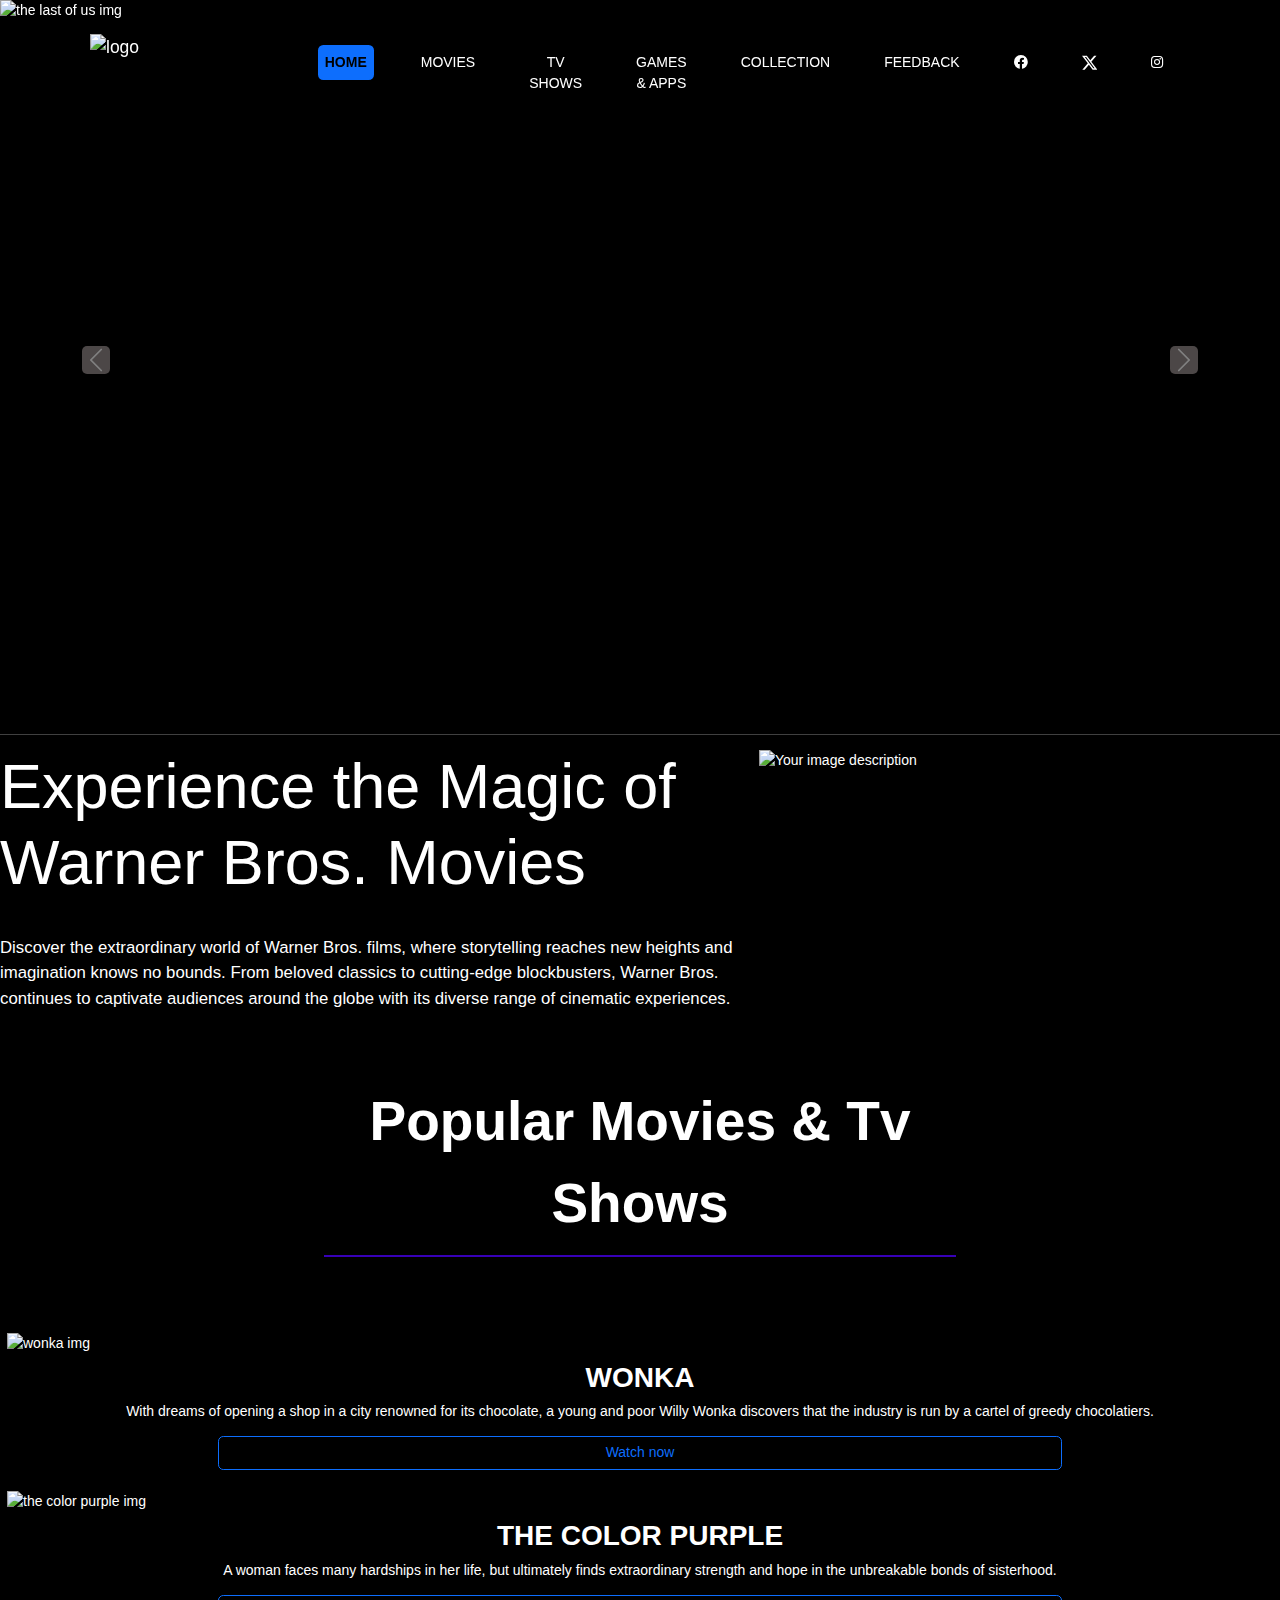
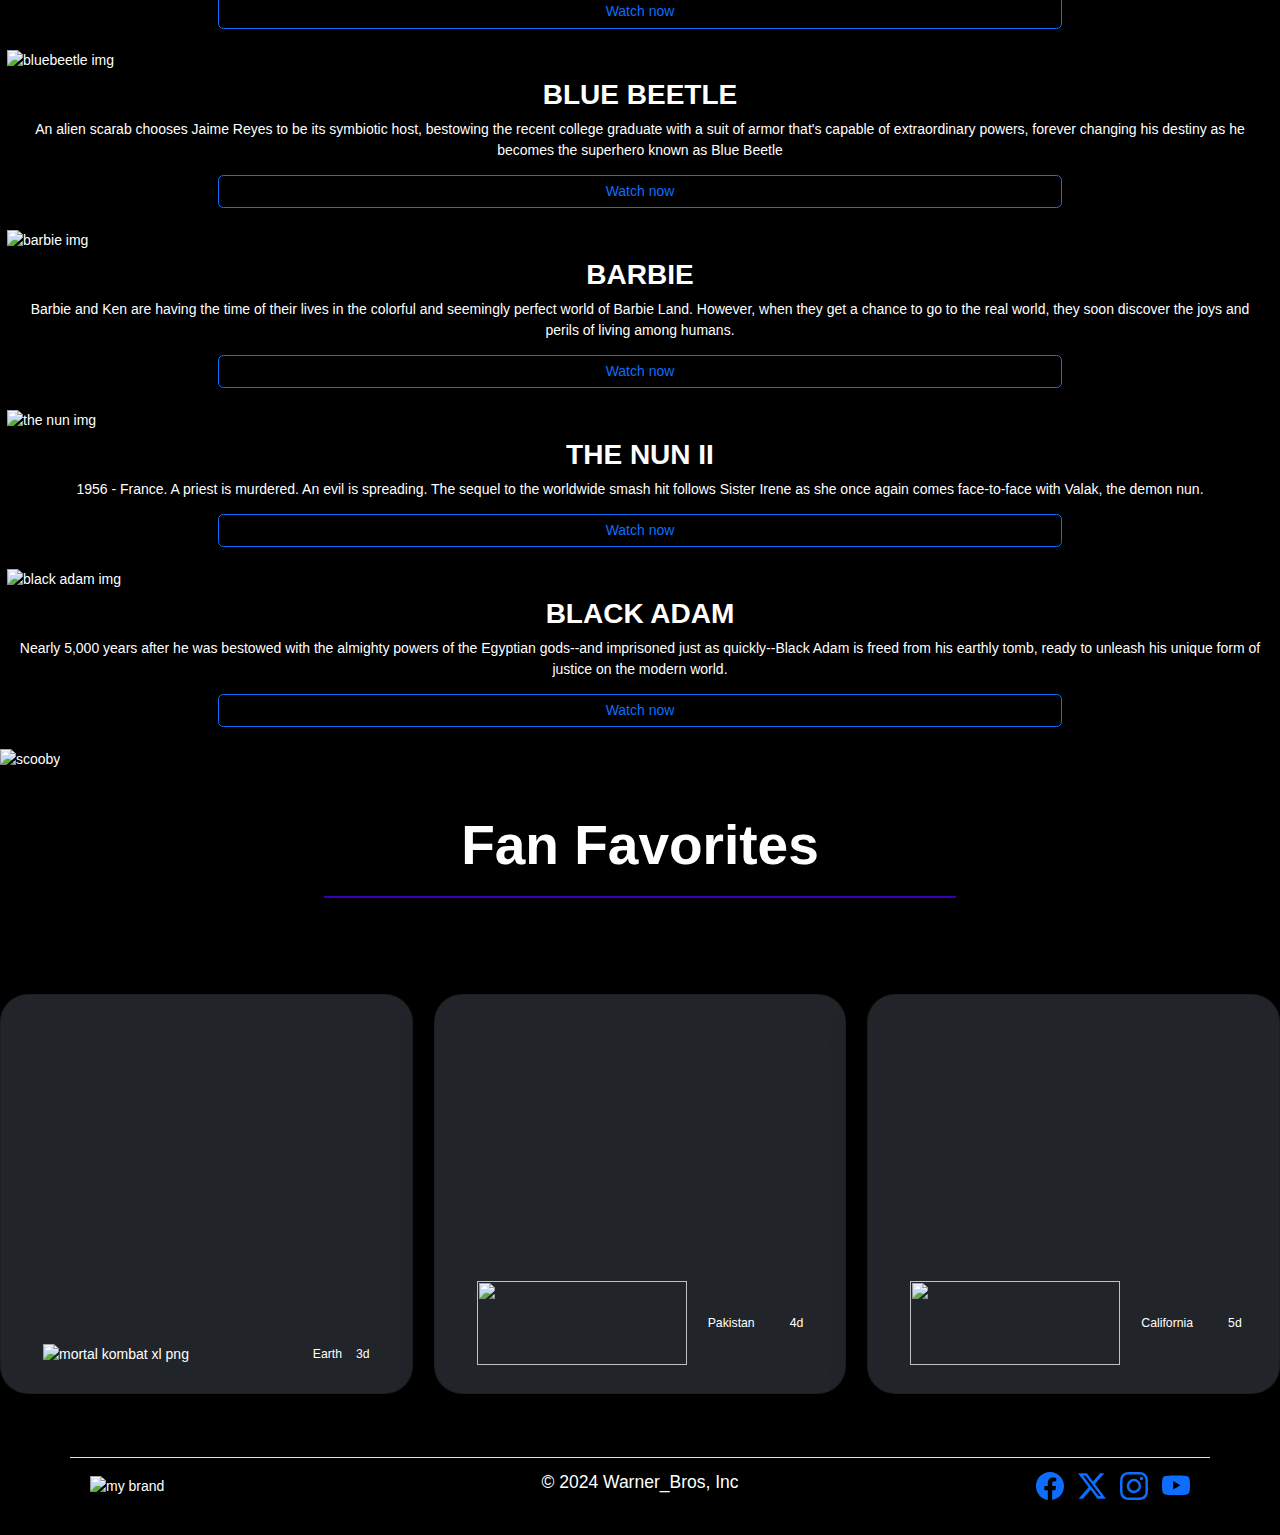
==== index.html @ a3bfcc82 "Add files via upload" ====
<!doctype html>
<html lang="en">
  <head>
    <meta charset="utf-8">
    <meta name="viewport" content="width=device-width, initial-scale=1.0">
    <title>Warner_Bros | Home</title>
    <link rel="website icon" type="png"
    href="Images/pngwing2.com.png">
    <link href="https://cdnjs.cloudflare.com/ajax/libs/twitter-bootstrap/5.3.0/css/bootstrap.min.css" rel="stylesheet">
    <link rel="stylesheet" href="https://cdn.jsdelivr.net/npm/bootstrap@5.2.0-beta1/dist/css/bootstrap.min.css">
    <link rel="stylesheet" href="https://cdnjs.cloudflare.com/ajax/libs/font-awesome/5.15.4/css/all.min.css">
    <link rel="stylesheet" href="https://cdn.jsdelivr.net/jquery.slick/1.6.0/slick.css">
    <link href="https://cdn.jsdelivr.net/npm/bootstrap@5.2.3/dist/css/bootstrap.min.css" rel="stylesheet" integrity="sha384-rbsA2VBKQhggwzxH7pPCaAqO46MgnOM80zW1RWuH61DGLwZJEdK2Kadq2F9CUG65" crossorigin="anonymous">
    <link rel="stylesheet" href="styles.css">
    <style>
      .carousel-caption {
            font-family: Arial, Helvetica, sans-serif;
            font-size: calc(1.525rem + 3.3vw);
            text-align: left;
            position: absolute;
            bottom: 9rem;
            color: #ffffff;
            left: 1rem;
            right: 0;
            }
        .carousel-inner{
            height: 720px;
            }
      .navbar {
    background-color: transparent !important;
  }
      .solid-nav {
        background-color: #000 !important;
        transition: background-color 0.3s ease-in-out;
      }
      h1{
        text-align: left;
        margin-bottom: 0;
        margin-left: 0;
      }
      /* Media query for small resolutions */
      @media (max-width: 768px) {
            .carousel-inner{
                height: min-content;
            }
        .carousel-caption {
            position: relative; 
            margin-top: 10px; /* Adjust margin as needed */
            text-align: left; /* Align caption text to center */
            align-items: center;
            left: 0;
            font-size: 2rem;
            width: 100%;
            bottom: 0;
           }
        .carousel-control {
        top: calc(50% - 20px); /* Adjust top position for smaller screens */
           }
        }

li.me-auto img {
  height: 6rem; 
  width: 15rem; 
  object-fit: fill;
}
.card {
  width: 100%;
  height: 400px;
}
    </style>
  </head>
  <body>
  
  <nav class="navbar nav nav-pills nav-fill navbar-expand-lg navbar-dark bg-dark fixed-top">
    <div class="container">
      <a class="navbar-brand" href="index.html">
        <img src="Images/Warner_Bros._logo_2023.svg.png" alt="logo" width="80" height="80" class="d-inline-block align-text-top">
      </a>
      <button class="navbar-toggler" type="button" data-bs-toggle="collapse" data-bs-target="#navbarNav"
        aria-controls="navbarNav" aria-expanded="false" aria-label="Toggle navigation">
        <span class="navbar-toggler-icon"></span>
      </button>
      <div class="collapse navbar-collapse" id="navbarNav">
        <ul class="navbar-nav ms-auto">
          <li class="nav-item">
            <strong><a class="nav-link active" aria-current="page" href="index.html" style="color: #000;">Home</a></strong>
          </li>
          <li class="nav-item">
            <a class="nav-link" href="movies.html">Movies</a>
          </li>
          <li class="nav-item">
            <a class="nav-link" href="tvshows.html">Tv Shows</a>
          </li>
          <li class="nav-item">
            <a class="nav-link" href="games&apps.html">Games & Apps</a>
          </li>
          <li class="nav-item">
            <a class="nav-link" href="collection.html">Collection</a>
          </li>
          <li class="nav-item">
            <a class="nav-link" href="feedback.html">Feedback</a>
          </li>
          <li class="nav-item">
            <a class="nav-link" href="https://www.facebook.com/warnerbrosent/"><i class="fab fa-facebook"></i></a>
          </li>
          <li class="nav-item">
            <a class="nav-link" href="https://twitter.com/Warnerbros/"><svg xmlns="http://www.w3.org/2000/svg" width="1.1em" height="1.1em" fill="currentColor" class="bi bi-twitter-x" viewBox="0 0 16 16" lc-helper="svg-icon" class=""><path d="M12.6.75h2.454l-5.36 6.142L16 15.25h-4.937l-3.867-5.07-4.425 5.07H.316l5.733-6.57L0 .75h5.063l3.495 4.633L12.601.75Zm-.86 13.028h1.36L4.323 2.145H2.865z"/></svg></a>
          </li>
          <li class="nav-item">
            <a class="nav-link" href="https://www.instagram.com/warnerbrosentertainment/"><i class="fab fa-instagram"></i></a>
          </li>
        </ul>
      </div>
    </div>
  </nav>
  <div id="hero-carousel" class="carousel slide carousel-fade" data-bs-ride="carousel">
    <div class="carousel-inner">
        <div class="carousel-item active" data-bs-interval="10000">
            <div class="row">
                <div class="col">
                    <img src="Images/the last of us.jpg" class="d-block w-100 c-img" alt="the last of us img">
                    <div class="carousel-caption d-none d-lg-block text-start">
                        <h1 class="display-4 fw-bolder">THE LAST OF US</h1>
                        <p class="fs-4">OWN IT NOW</p>
                    </div>
                </div>
            </div>
            <div class="row">
                <div class="col">
                    <div class="carousel-caption d-lg-none text-start">
                        <h1 class="display-6 fw-bolder">THE LAST OF US</h1>
                        <p class="fs-6">OWN IT NOW</p>
                    </div>
                </div>
            </div>
        </div>   
        <div class="carousel-item" data-bs-interval="2000">
            <div class="row">
                <div class="col">
                    <img src="Images/maxresdefault.jpg" class="d-block w-100 c-img" alt="godzilla x kong the new empire img">
                    <div class="carousel-caption d-none d-lg-block text-start">
                        <h1 class="display-4 fw-bolder">GODZILLA X KONG: THE NEW EMPIRE</h1>
                        <p class="fs-4">Only In Theaters March 29, 2024</p>
                    </div>
                </div>
            </div>
            <div class="row">
                <div class="col">
                    <div class="carousel-caption d-lg-none text-start">
                        <h1 class="display-6 fw-bolder">GODZILLA X KONG: THE NEW EMPIRE</h1>
                        <p class="fs-6">Only In Theaters March 29, 2024</p>
                    </div>
                </div>
            </div>
        </div>
        <div class="carousel-item">
            <div class="row">
                <div class="col">
                    <img src="Images/tenet.jpg" class="d-block w-100 c-img" alt="the watchers img">
                    <div class="carousel-caption d-none d-lg-block text-start">
                        <h1 class="display-4 fw-bolder">SHRINKING</h1>
                        <p class="fs-4">OWN IT NOW</p>
                    </div>
                </div>
            </div>
            <div class="row">
                <div class="col">
                    <div class="carousel-caption d-lg-none text-start">
                        <h1 class="display-6 fw-bolder">SHRINKING</h1>
                        <p class="fs-6">OWN IT NOW</p>
                    </div>
                </div>
            </div>
        </div>
        <div class="carousel-item">
            <div class="row">
                <div class="col">
                    <img src="Images/The-War-of-the-Rohirrim.jpg" class="d-block w-100 c-img" alt=" The-War-of-the-Rohirrim img">
                    <div class="carousel-caption d-none d-lg-block text-start">
                        <h1 class="display-4 fw-bolder">THE LORD OF THE RINGS:THE WAR OF THE ROHIRRIM</h1>
                        <p class="fs-4">Only In Theaters December 13, 2024</p>
                    </div>
                </div>
            </div>
            <div class="row">
                <div class="col">
                    <div class="carousel-caption d-lg-none text-start">
                        <h1 class="display-6 fw-bolder">THE LORD OF THE RINGS:THE WAR OF THE ROHIRRIM</h1>
                        <p class="fs-6">Only In Theaters December 13, 2024</p>
                    </div>
                </div>
            </div>
        </div>
        <div class="carousel-item">
            <div class="row">
                <div class="col">
                    <img src="Images/inception.jpg" class="d-block w-100 c-img" alt=" Horizon american saga img">
                    <div class="carousel-caption d-none d-lg-block text-start">
                        <h1 class="display-4 fw-bolder">INCEPTION</h1>
                        <p class="fs-4">OWN IT NOW</p>
                    </div>
                </div>
            </div>
            <div class="row">
                <div class="col">
                    <div class="carousel-caption d-lg-none text-start">
                        <h1 class="display-6 fw-bolder">INCEPTION</h1>
                        <p class="fs-6">OWN IT NOW</p>
                    </div>
                </div>
            </div>
        </div>
        <div class="carousel-item">
            <div class="row">
                <div class="col">
                    <img src="Images/Image20221214121407.jpg" class="d-block w-100 c-img" alt=" wb 100 years img">
                    <div class="carousel-caption d-none d-lg-block text-start">
                        <h1 class="display-4 fw-bolder">WB100</h1>
                        <p class="fs-4">Join celebration at            <a class="btn btn-primary" href="https://www.wb100.com/" role="button">WB100.com</a></p>
                    </div>
                </div>
            </div>
            <div class="row">
                <div class="col">
                    <div class="carousel-caption d-lg-none text-start">
                        <h1 class="display-6 fw-bolder">WB100</h1>
                        <p class="fs-6">Join celebration at            <a class="btn btn-primary" href="https://www.wb100.com/" role="button">WB100.com</a></p>
                    </div>
                </div>
            </div>
        </div>
        <button class="carousel-control-prev" type="button" data-bs-target="#hero-carousel" data-bs-slide="prev">
            <span class="carousel-control-prev-icon" aria-hidden="true"></span>
            <span class="visually-hidden">Previous</span>
        </button>
        <button class="carousel-control-next" type="button" data-bs-target="#hero-carousel" data-bs-slide="next">
            <span class="carousel-control-next-icon" aria-hidden="true"></span>
            <span class="visually-hidden">Next</span>
        </button>
    </div>
</div>
      <section>
      <hr class="featurette-divider">

      <div class="row featurette" id="featurette1">
        <div class="col-md-7">
            <figure>
                <blockquote class="blockquote">
                  <p class="display-2">Experience the Magic of Warner Bros. Movies</p></blockquote>
                  <br>
                  <big>
                  <p style="text-align: left;">
                    Discover the extraordinary world of Warner Bros. films, where storytelling reaches new heights and imagination knows no bounds. From beloved classics to cutting-edge blockbusters, Warner Bros. continues to captivate audiences around the globe with its diverse range of cinematic experiences.
                 </p>
                </big>
              </figure>
        </div>
        <div class="col-md-5">
            <img class="featurette-image img-fluid mx-auto" src="Images/bugs best.png" alt="Your image description" width="400px" height="200px">
        </div>
    </div>
   
        <br>
<div class="container my-3">
  <div class="row justify-content-center">
    <div class="col-lg-7 col-md-8">
      <div class="text-center">
        <div class="divider" class="text-light fw-bold" style="font-size: 55px; ">Popular Movies & Tv Shows</div>
      </div>
    </div>
  </div>
</div>
  <br>

  <div class="slider">
    <div class="mx-2">
      <img src="Images/wonka.jpg" alt="wonka img">
      <div class="text-center xyz">
        <h2 class="pt-2 fw-bold">WONKA</h2>
          <p class="px-2">With dreams of opening a shop in a city renowned for its chocolate, a young and poor Willy Wonka discovers that the industry is run by a cartel of greedy chocolatiers.</p>
          <div class="d-grid gap-2 col-8 mx-auto mb-4 btn btn-outline-primary watch-now" data-video="https://www.youtube.com/embed/wYmtRhKvmVE?si=V_LILap-RPWhUV6F">Watch now</div>
      </div>
    </div>
    <div class="mx-2">
      <img src="Images/the color purple cover photo.jpg" alt="the color purple img">
      <div class="text-center xyz">
        <h2 class="pt-2 fw-bold">THE COLOR PURPLE</h2>
          <p class="px-2">A woman faces many hardships in her life, but ultimately finds extraordinary strength and hope in the unbreakable bonds of sisterhood.</p>
          <div class="d-grid gap-2 col-8 mx-auto mb-4 btn btn-outline-primary watch-now" data-video="https://www.youtube.com/embed/wPwzBUui1GA?si=lkszbY4jTQ0-rKWk">Watch now</div>
      </div>
    </div>
    <div class="mx-2">
      <img src="Images/blue-beetle-dc-comics-2023-movies--13988.jpg" alt="bluebeetle img">
      <div class="text-center xyz">
        <h2 class="pt-2 fw-bold">BLUE BEETLE</h2>
          <p class="px-2">An alien scarab chooses Jaime Reyes to be its symbiotic host, bestowing the recent college graduate with a suit of armor that's capable of extraordinary powers, forever changing his destiny as he becomes the superhero known as Blue Beetle</p>
          <div class="d-grid gap-2 col-8 mx-auto mb-4 btn btn-outline-primary watch-now" data-video="https://www.youtube.com/embed/KQc6mkTgDXw?si=TG0SPI6qg_YLuow8">Watch now</div>
      </div>
    </div>
    <div class="mx-2">
      <img src="Images/barbie.jpg" alt="barbie img">
      <div class="text-center xyz">
        <h2 class="pt-2 fw-bold">BARBIE</h2>
          <p class="px-2">Barbie and Ken are having the time of their lives in the colorful and seemingly perfect world of Barbie Land. However, when they get a chance to go to the real world, they soon discover the joys and perils of living among humans.</p>
          <div class="d-grid gap-2 col-8 mx-auto mb-4 btn btn-outline-primary watch-now" data-video="https://www.youtube.com/embed/pBk4NYhWNMM?si=JN7UB5Xwxn4J-eRK">Watch now</div>
      </div>
    </div>
    <div class="mx-2">
      <img src="Images/the nun ii.jpg" alt="the nun img">
      <div class="text-center xyz">
        <h2 class="pt-2 fw-bold">THE NUN II</h2>
          <p class="px-2">1956 - France. A priest is murdered. An evil is spreading. The sequel to the worldwide smash hit follows Sister Irene as she once again comes face-to-face with Valak, the demon nun.</p>
          <div class="d-grid gap-2 col-8 mx-auto mb-4 btn btn-outline-primary watch-now" data-video="https://www.youtube.com/embed/QF-oyCwaArU?si=zHcKuCHtp2oJvhZS">Watch now</div>
      </div>
    </div>
    <div class="mx-2">
      <img src="Images/black adam.jpg" alt="black adam img">
      <div class="text-center xyz">
        <h2 class="pt-2 fw-bold">BLACK ADAM</h2>
          <p class="px-2">Nearly 5,000 years after he was bestowed with the almighty powers of the Egyptian gods--and imprisoned just as quickly--Black Adam is freed from his earthly tomb, ready to unleash his unique form of justice on the modern world.</p>
          <div class="d-grid gap-2 col-8 mx-auto mb-4 btn btn-outline-primary watch-now" data-video="https://www.youtube.com/embed/mkomfZHG5q4?si=5ol4UaWlON075Mha">Watch now</div>
      </div>
    </div>
  </div>
  <div class="modal fade" id="videoModal" tabindex="-1" aria-labelledby="videoModalLabel" aria-hidden="true">
    <div class="modal-dialog modal-dialog-centered modal-lg"> 
      <div class="modal-content">
          <div class="modal-body">
                <div class="embed-responsive embed-responsive-16by9">
                    <iframe class="embed-responsive-item" id="videoPlayer" allowfullscreen style="width: 650px; height: 450px;"></iframe>
                </div>
            </div>
        </div>
    </div>
</div>
<section>
  <div>
    <img src="Images/scooby.jpg" alt="scooby" style="max-width: 100%; height: auto; object-fit: cover;">
    </div>
  </div>  
</section>



<div class="container my-3">
  <div class="row justify-content-center">
    <div class="col-lg-7 col-md-8">
      <div class="text-center">
        <div class="divider" class="text-light fw-bold" style="font-size: 55px; ">Fan Favorites</div>
      </div>
    </div>
  </div>
</div>

  <div class="row row-cols-1 row-cols-lg-3 align-items-stretch g-4 py-5">
    <div class="col">
      <div class="card card-cover h-105 overflow-hidden text-white bg-dark rounded-5 shadow-lg" style="background-image: url('Images/kombat\ xl.png');  background-size: cover; background-position: center;">
        <div class="d-flex flex-column h-100 p-5 pb-3 text-white text-shadow-1">
          <ul class="d-flex list-unstyled mt-auto">
            <li class="me-auto">
              <img src="Images/mortal kombat xl logo.png" alt="mortal kombat xl png">
            </li>
            <li class="d-flex align-items-center me-3">
              <i class="fab fa-video"></i>
              <small>Earth</small>
            </li>
            <li class="d-flex align-items-center">
              <svg xmlns="http://www.w3.org/2000/svg" viewBox="0 0 576 512"><!--!Font Awesome Free 6.5.2 by @fontawesome - https://fontawesome.com License - https://fontawesome.com/license/free Copyright 2024 Fonticons, Inc.--><path d="M0 128C0 92.7 28.7 64 64 64H320c35.3 0 64 28.7 64 64V384c0 35.3-28.7 64-64 64H64c-35.3 0-64-28.7-64-64V128zM559.1 99.8c10.4 5.6 16.9 16.4 16.9 28.2V384c0 11.8-6.5 22.6-16.9 28.2s-23 5-32.9-1.6l-96-64L416 337.1V320 192 174.9l14.2-9.5 96-64c9.8-6.5 22.4-7.2 32.9-1.6z"/></svg>
              <small>3d</small>
            </li>
          </ul>
        </div>
      </div>
    </div>

    <div class="col">
      <div class="card card-cover h-105 overflow-hidden text-white bg-dark rounded-5 shadow-lg" style="background-image: url('Images/shadow\ of\ war.jpg'); background-size: cover; background-position: center;">
        <div class="d-flex flex-column h-100 p-5 pb-3 text-white text-shadow-1">
          <ul class="d-flex list-unstyled mt-auto">
            <li class="me-auto">
              <img src="Images/shadow of war logo.png" alt="">
            </li>
            <li class="d-flex align-items-center me-3">
              <svg class="bi me-2" width="1em" height="1em"><use xlink:href="#geo-fill"/></svg>
              <small>Pakistan</small>
            </li>
            <li class="d-flex align-items-center">
              <svg class="bi me-2" width="1em" height="1em"><use xlink:href="#calendar3"/></svg>
              <small>4d</small>
            </li>
          </ul>
        </div>
      </div>
    </div>

    <div class="col">
      <div class="card card-cover h-105 overflow-hidden text-white bg-dark rounded-5 shadow-lg" style="background-image: url('Images/batman\ arkham.jpg'); background-size: cover; background-position: center;">
        <div class="d-flex flex-column h-100 p-5 pb-3 text-shadow-1">
          <ul class="d-flex list-unstyled mt-auto">
            <li class="me-auto">
              <img src="Images/batman arkham logo.png" alt="" class="Movie-logo">
            </li>
            <li class="d-flex align-items-center me-3">
              <svg class="bi me-2" width="1em" height="1em"><use xlink:href="#geo-fill"/></svg>
              <small>California</small>
            </li>
            <li class="d-flex align-items-center">
              <svg class="bi me-2" width="1em" height="1em"><use xlink:href="#calendar3"/></svg>
              <small>5d</small>
            </li>
          </ul>
        </div>
      </div>
    </div>
  </div>
</div>

      <footer>
        <div class="container d-flex flex-wrap justify-content-between align-items-center py-3 my-4 border-top">
          <div class="col-md-4 d-flex align-items-center">
            <div class="lc-block text-center mb-3 mb-md-0">
              <a class="navbar-brand" href="index.html">
                <img class="img-fluid me-1" src="Images/Warner_Bros._logo_2023.svg.png" alt="my brand" width="48px" height="48px">
              </a>
            </div>
          </div>
              <p class="h5" style="text-align: center;"></i>© 2024 Warner_Bros, Inc</p>
        
          <div class="col-md-4 justify-content-end d-flex gap-3">
            <div class="lc-block">
        
              <a href="https://www.facebook.com/warnerbrosent/">
                <svg xmlns="http://www.w3.org/2000/svg" width="2em" height="2em" fill="currentColor" viewBox="0 0 16 16" lc-helper="svg-icon" class="">
                  <path d="M16 8.049c0-4.446-3.582-8.05-8-8.05C3.58 0-.002 3.603-.002 8.05c0 4.017 2.926 7.347 6.75 7.951v-5.625h-2.03V8.05H6.75V6.275c0-2.017 1.195-3.131 3.022-3.131.876 0 1.791.157 1.791.157v1.98h-1.009c-.993 0-1.303.621-1.303 1.258v1.51h2.218l-.354 2.326H9.25V16c3.824-.604 6.75-3.934 6.75-7.951z"></path>
                </svg>
              </a>
        
            </div>
        
                  <div class="lc-block">	
        
                      <a href="https://twitter.com/Warnerbros/">
                <svg xmlns="http://www.w3.org/2000/svg" width="2em" height="2em" fill="currentColor" class="bi bi-twitter-x" viewBox="0 0 16 16" lc-helper="svg-icon" class="">
                  <path d="M12.6.75h2.454l-5.36 6.142L16 15.25h-4.937l-3.867-5.07-4.425 5.07H.316l5.733-6.57L0 .75h5.063l3.495 4.633L12.601.75Zm-.86 13.028h1.36L4.323 2.145H2.865z"/>
                  </svg>
              </a>
            </div>
                 
            <div class="lc-block">
        
              <a href="https://www.instagram.com/warnerbrosentertainment/">
                <svg xmlns="http://www.w3.org/2000/svg" width="2em" height="2em" fill="currentColor" viewBox="0 0 16 16"  lc-helper="svg-icon">
                  <path d="M8 0C5.829 0 5.556.01 4.703.048 3.85.088 3.269.222 2.76.42a3.917 3.917 0 0 0-1.417.923A3.927 3.927 0 0 0 .42 2.76C.222 3.268.087 3.85.048 4.7.01 5.555 0 5.827 0 8.001c0 2.172.01 2.444.048 3.297.04.852.174 1.433.372 1.942.205.526.478.972.923 1.417.444.445.89.719 1.416.923.51.198 1.09.333 1.942.372C5.555 15.99 5.827 16 8 16s2.444-.01 3.298-.048c.851-.04 1.434-.174 1.943-.372a3.916 3.916 0 0 0 1.416-.923c.445-.445.718-.891.923-1.417.197-.509.332-1.09.372-1.942C15.99 10.445 16 10.173 16 8s-.01-2.445-.048-3.299c-.04-.851-.175-1.433-.372-1.941a3.926 3.926 0 0 0-.923-1.417A3.911 3.911 0 0 0 13.24.42c-.51-.198-1.092-.333-1.943-.372C10.443.01 10.172 0 7.998 0h.003zm-.717 1.442h.718c2.136 0 2.389.007 3.232.046.78.035 1.204.166 1.486.275.373.145.64.319.92.599.28.28.453.546.598.92.11.281.24.705.275 1.485.039.843.047 1.096.047 3.231s-.008 2.389-.047 3.232c-.035.78-.166 1.203-.275 1.485a2.47 2.47 0 0 1-.599.919c-.28.28-.546.453-.92.598-.28.11-.704.24-1.485.276-.843.038-1.096.047-3.232.047s-2.39-.009-3.233-.047c-.78-.036-1.203-.166-1.485-.276a2.478 2.478 0 0 1-.92-.598 2.48 2.48 0 0 1-.6-.92c-.109-.281-.24-.705-.275-1.485-.038-.843-.046-1.096-.046-3.233 0-2.136.008-2.388.046-3.231.036-.78.166-1.204.276-1.486.145-.373.319-.64.599-.92.28-.28.546-.453.92-.598.282-.11.705-.24 1.485-.276.738-.034 1.024-.044 2.515-.045v.002zm4.988 1.328a.96.96 0 1 0 0 1.92.96.96 0 0 0 0-1.92zm-4.27 1.122a4.109 4.109 0 1 0 0 8.217 4.109 4.109 0 0 0 0-8.217zm0 1.441a2.667 2.667 0 1 1 0 5.334 2.667 2.667 0 0 1 0-5.334z"></path>
                </svg>
              </a>
        
            </div>
            <div class="lc-block">
        
              <a href="https://www.youtube.com/user/WarnerBrosPictures">
                <svg xmlns="http://www.w3.org/2000/svg" width="2em" height="2em" fill="currentColor" viewBox="0 0 16 16"  lc-helper="svg-icon">
                  <path d="M8.051 1.999h.089c.822.003 4.987.033 6.11.335a2.01 2.01 0 0 1 1.415 1.42c.101.38.172.883.22 1.402l.01.104.022.26.008.104c.065.914.073 1.77.074 1.957v.075c-.001.194-.01 1.108-.082 2.06l-.008.105-.009.104c-.05.572-.124 1.14-.235 1.558a2.007 2.007 0 0 1-1.415 1.42c-1.16.312-5.569.334-6.18.335h-.142c-.309 0-1.587-.006-2.927-.052l-.17-.006-.087-.004-.171-.007-.171-.007c-1.11-.049-2.167-.128-2.654-.26a2.007 2.007 0 0 1-1.415-1.419c-.111-.417-.185-.986-.235-1.558L.09 9.82l-.008-.104A31.4 31.4 0 0 1 0 7.68v-.123c.002-.215.01-.958.064-1.778l.007-.103.003-.052.008-.104.022-.26.01-.104c.048-.519.119-1.023.22-1.402a2.007 2.007 0 0 1 1.415-1.42c.487-.13 1.544-.21 2.654-.26l.17-.007.172-.006.086-.003.171-.007A99.788 99.788 0 0 1 7.858 2h.193zM6.4 5.209v4.818l4.157-2.408L6.4 5.209z"></path>
                </svg>
              </a>
            </div>
          </div>
        </div>
      </footer>
      </section>
      <script src="https://cdnjs.cloudflare.com/ajax/libs/bootstrap/5.3.0/js/bootstrap.bundle.min.js"></script>
      <script src="https://code.jquery.com/jquery-3.4.1.min.js"></script>
      <script src="https://cdn.jsdelivr.net/jquery.slick/1.6.0/slick.min.js"></script>
       <!-- Custom Script -->
       <script>
        document.addEventListener("DOMContentLoaded", function() {
            const observer = new IntersectionObserver(entries => {
                entries.forEach(entry => {
                    if (entry.isIntersecting) {
                        entry.target.classList.add("featurette-show");
                    }
                });
            });
      
            const features = document.querySelectorAll(".featurette");
            features.forEach(feature => {
                observer.observe(feature);
            });
      
        
            $('.slider').slick({
                centerMode: true,
                dots: true,
                autoplay: true,
                centerPadding: '60px',
                slidesToShow: 3,
                responsive: [{
                    breakpoint: 768,
                    settings: {
                        arrows: false,
                        centerMode: true,
                        centerPadding: '40px',
                        Infinity: true,
                        slidesToShow: 1
                    },
                }]
            });
        });
        window.addEventListener('scroll', function() {
          const navbar = document.querySelector('.navbar');
          if (window.scrollY > 50) {
            navbar.classList.add('solid-nav');
          } else {
            navbar.classList.remove('solid-nav');
          }
        });
      
        // Add this script to ensure the transparent navbar initially
        document.addEventListener('DOMContentLoaded', function() {
          const navbar = document.querySelector('.navbar');
          if (window.scrollY <= 50) {
            navbar.classList.remove('solid-nav');
          }
        });

      // Function to handle modal display and video playback
    $(document).ready(function() {
        $('.watch-now').click(function() {
            var videoUrl = $(this).data('video');
            $('#videoPlayer').attr('src', videoUrl); // Set video URL
            $('#videoModal').modal('show'); // Show modal
        });

        // Clear video player source when modal is closed
        $('#videoModal').on('hidden.bs.modal', function() {
            $('#videoPlayer').attr('src', '');
        });
    });
      </script>
  </body>
</html>
---- styles.css ----
header{
  color: #fff;
}
.navbar {
    width: 100%;
    margin: auto;
    padding: 5;
    display: flex;
    align-items: center;
    justify-content: space-between;
    margin-top: 0;
    }
    .aria-current{
      text-decoration: underline;
      color: #007bff;
    }
.navbar-brand{
    width: 240px;
    cursor: pointer;
    }
.navbar ul li{
    list-style: none;
    display: inline-block;
    margin:0 20px;
    position: relative;
    }
.navbar ul li a {
    text-decoration: none;
    color: #fff;
    text-transform: uppercase;
    }
.navbar ul li::after{
    content:'';
    height: 3px;
    width: 0;
    background: rgb(46, 0, 232);
    position: absolute;
    left: 0;
    bottom: -4px;
    transition: 0.5s;
    }
.navbar ul li:hover::after{
    width:100%  
}
body {
    font-family: Arial, sans-serif;
    color: rgb(255, 255, 255);
      
}
html, body{
  margin: 0;
  background: rgb(0, 0, 0);
  color: #fff;
  
  font-size: 14px;
  font-weight: 400;
  overflow-x: hidden;
}

@import url('https://fonts.googleapis.com/css2?family=Poetsen+One&display=swap');
.poetsen-one-regular {
  font-family: "Poetsen One", sans-serif;
  font-weight: 400;
  font-style: normal;
}


.slick-slider button {
    position: absolute;
    top: 32%;
    outline: "none";
    border: none;
    width: 40px;
    height: 40px;
    border-radius: 35px;
    background-color: black;
    color: white;
    z-index: 99;
  }
  
  .slick-slider .slick-prev {
    left: -2px;
    font-size: 0;
  }
  
  .slick-slider .slick-prev::before {
    content: '<';
    line-height: 1;
    font-size: 25px;
  }
  
  .slick-slider .slick-next {
    right: -2px;
    font-size: 0;
  }
  
  .slick-slider .slick-next::after {
    content: '>';
    line-height: 1;
    font-size: 25px;
  }
   
  .slick-dots{
    text-align: center;
  }
  
  .slick-dots li{
    display: inline-block;
    padding: 1px;
    background-color: #ccc;
    margin: 10px 5px;
    width: 10px;
    height: 10px;
    border-radius: 10px;
    cursor: pointer;
  }
  
  .slick-dots button{
    display: none;
  }
  
  .slick-dots li.slick-active{
    background: #000;
  }
  
  .slick-slider img{
    width: 100%;
    height: 26rem;
  }
  
  .slick-slide {
    padding:40px 0;
    position: relative;
    height:auto !important;
    opacity: 0.5;
    transition: all 900ms ease;
  }
  
  .slick-current {
    opacity: 1;
    transform: scale(1.2);
    z-index: 99;
    box-shadow: rgba(0, 0, 0, 0.24) 0px 3px 8px;
  } 
  
  .slick-slide .xyz{
    opacity: 0;
  }
  
  .slick-current .xyz{
    opacity: 1;
  }
  
  
.featuretter{
    width: 100%;
}
@import url('https://fonts.googleapis.com/css?family=Montserrat:300,400,700,800');

section{
  color: #fff;
  background-color: #000;
}
footer{
  width: 100%;
  text-decoration: none;
  color: white;
  text-align: center;
  background-color: #000;
}
.container {
  display: grid;
  grid-template-columns: repeat(auto-fit, minmax(250px, 1fr));
  gap: 20px;
  padding: 20px;
}

.card {
  flex: 1 0 calc(25% - 20px); /* Adjust card width for four cards in a row */
  background-color: #000000;
  border-radius: 8px;
  overflow: hidden;
  box-shadow: 0 4px 8px rgba(0, 0, 0, 0.1);
  transition: transform 0.3s ease-in-out;
  position: relative;
}

.card:before {
  content: "";
  position: absolute;
  top: 0;
  left: 0;
  width: 100%;
  height: 100%;
  border-radius: 8px;
  pointer-events: none;
  background: linear-gradient(to bottom, rgba(136, 130, 222, 0.682) 0%, rgba(255, 255, 255, 0) 100%);
  z-index: -1;
}

.card:hover {
  transform: scale(1.05);
}
.card-content {
  padding: 20px; /* Add padding to the card content */
}
.card-title {
  font-size: 1.2rem; /* Adjust the font size of the title */
  margin-bottom: 10px; /* Add some bottom margin to the title */
}
.play-content {
  display: none; /* Hide play content by default */
}
.play-button {
  font-size: 14px; /* Adjust font size for smaller screens */
}

.card:hover .play-content {
  display: block; /* Show play content on hover */
}
.card-description {
  font-size: 1rem; /* Adjust the font size of the description */
  color: #ffffff; /* Set the text color to white */
}
@media screen and (max-width: 1200px) {
  .card {
    flex-basis: calc(33.33% - 20px); /* Adjust card width for smaller screens */
  }
}

@media screen and (max-width: 768px) {
  .card {
    flex-basis: calc(50% - 20px); /* Adjust card width for phone resolutions */
  }
}
.movie-card::after {
  content: "";
  position: absolute;
  top: 0;
  left: 0;
  width: 100%;
  height: 100%;
  background: linear-gradient(to bottom, rgba(0, 0, 0, 0), rgba(0, 0, 0, 0.2)); /* Adjust gradient colors and opacity */
  pointer-events: none; /* Ensures the pseudo-element doesn't interfere with clicks */
  z-index: 2; /* Ensures the gradient layer is behind the content */
}

.card img {
  width: 100%;
  height: 300px; /* Adjust the height of the image */
  filter: none;
}

.info {
  padding: 10px; /* Adjust the padding inside the card */
  color:#fff;
}

.info h2 {
  margin-top: 0;
  font-size: 18px; /* Adjust the font size of the movie title */
  text-align: center;
}

.info p {
  font-size: 14px; /* Adjust the font size of the movie description */
  margin-top: 0.5cm;
}

@media screen and (max-width: 768px) {
  .card {
    width: 150px; /* Adjust the width of the card for smaller screens */
    height: 250px; /* Adjust the height of the card for smaller screens */
  }

  .card img {
    height: 150px; /* Adjust the height of the image for smaller screens */
  }

  .info {
    padding: 8px; /* Adjust the padding inside the card for smaller screens */
  }

  .info h2 {
    font-size: 16px; /* Adjust the font size of the movie title for smaller screens */
  }

  .info p {
    font-size: 12px; /* Adjust the font size of the movie description for smaller screens */
  }
}
.featurette-divider {
  border-color: 7px solid #1b007d; /* Increase border thickness to 3 pixels */
}

.modal-body {
  text-align: center;
}

/* Center modal content vertically */
.modal-dialog {
  display: flex;
  align-items: center;
  justify-content: center;
  min-height: calc(100% - 1rem);
}
/* Style modal title */
.modal-title {
  font-size: 24px;
}
.modal-content{
  background-color: #000000;
  color: #fff;
  border-color: #007bff;
}
span {
  padding: 0.125rem 0.25rem;
  font-size: 1rem;
  font-weight: 400;
  line-height: 1rem;
  color: rgb(0, 0, 0);
  background-color: rgb(151, 141, 141);
  border-radius: 5px;
}
.bg-video {
position: relative;
width: 100%;
height: 100vh;
overflow: hidden;
}

.bg-video video {
position: absolute;
top: 50%;
left: 50%;
transform: translate(-50%, -50%);
min-width: 100%;
min-height: 100%;
width: auto;
height: auto;
}
.divider {
  width: 100%;
  text-align: center;
  font-size: 20px;
  font-weight: bold;
  margin-bottom: 20px; /* Add spacing below the divider */
  border-bottom: 2px solid #3700b8; /* Add a border below the divider */
  padding-bottom: 10px; /* Add padding below the divider */
}

.modal-lg{
  width: 700px;
  height: 500px;
}
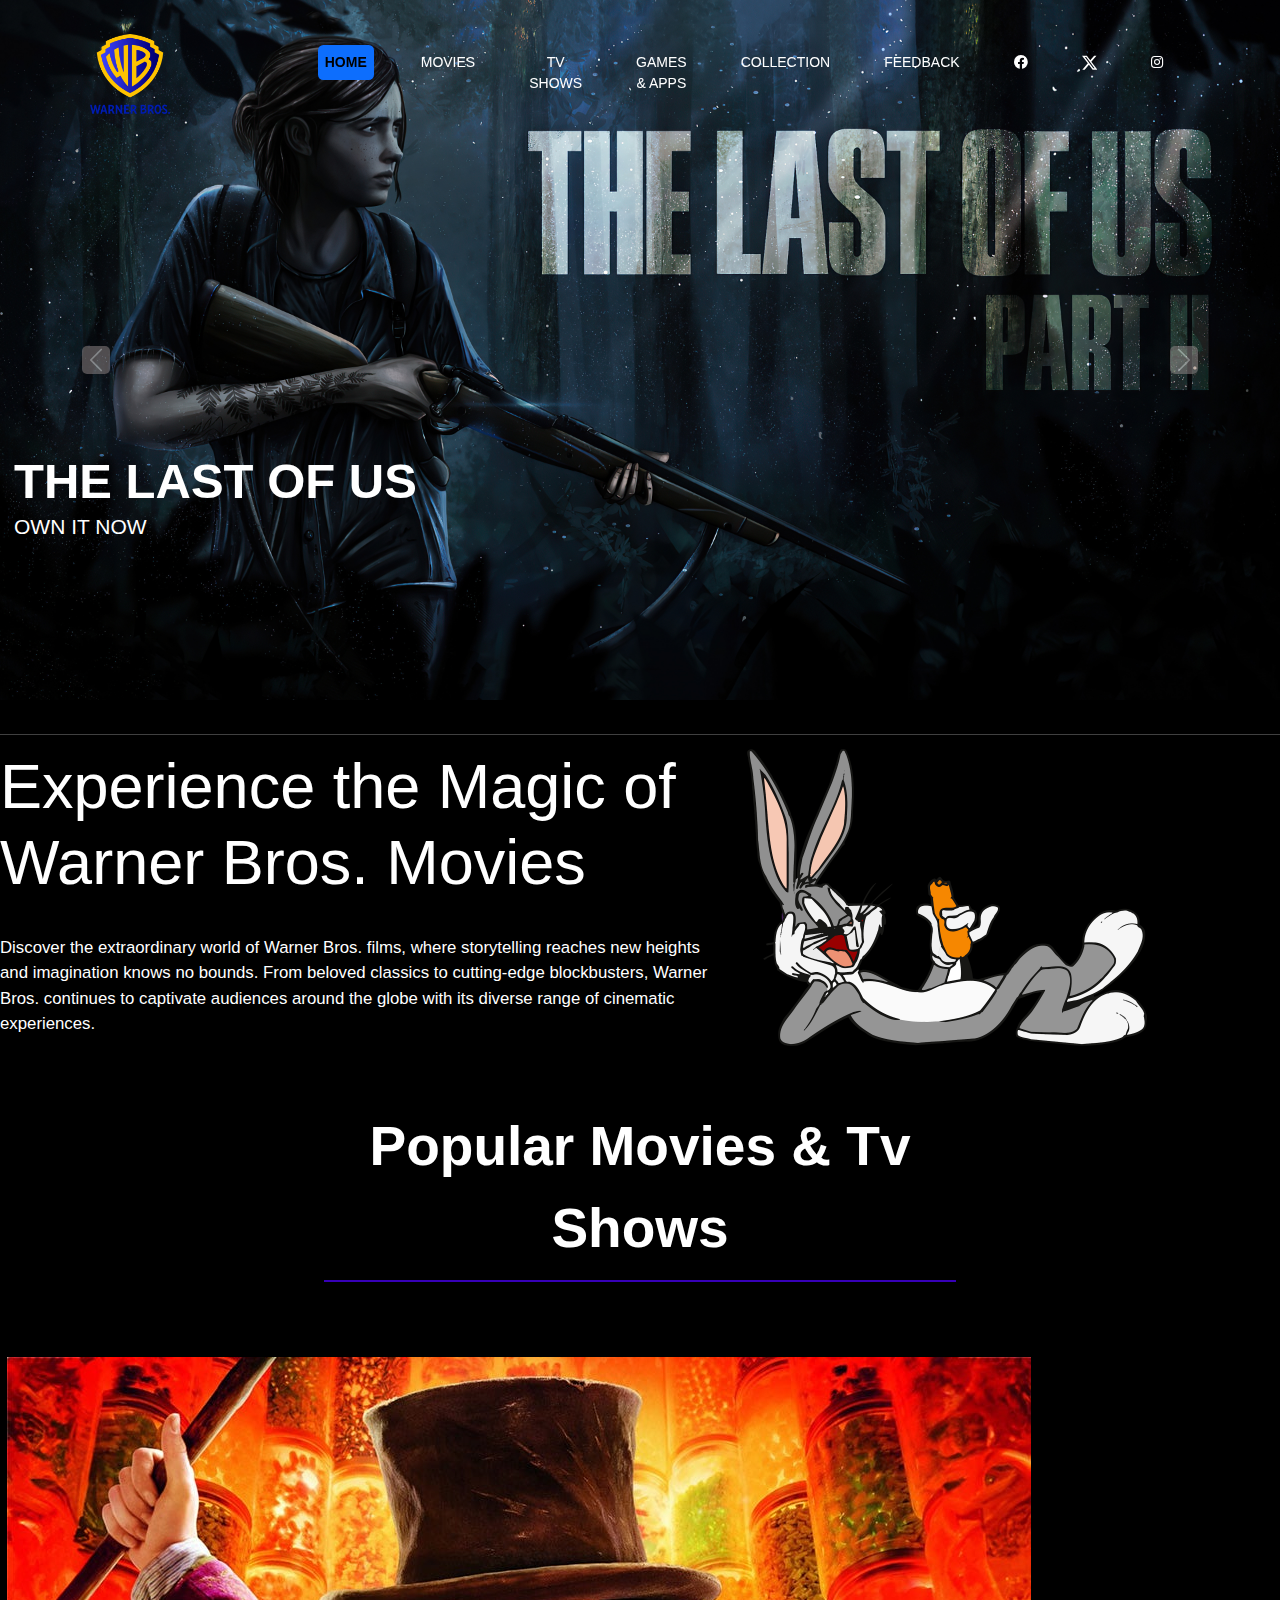
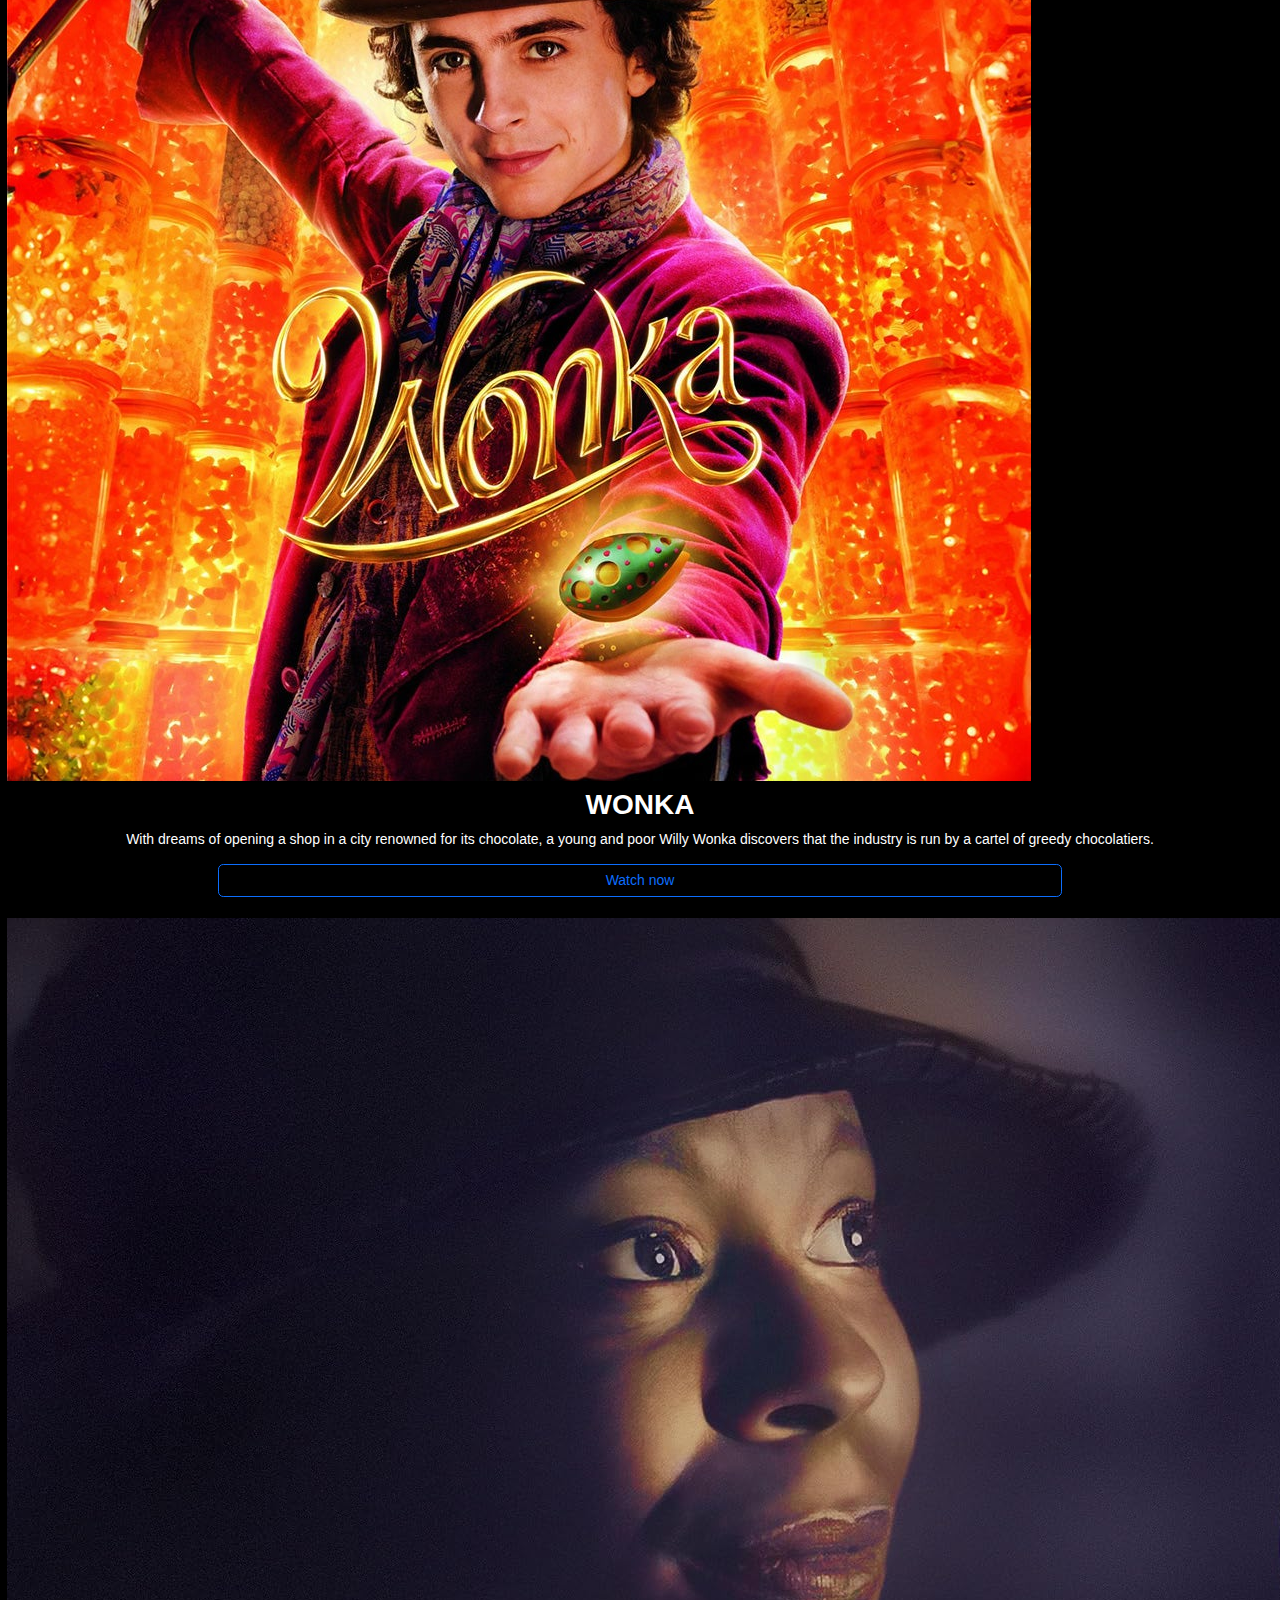
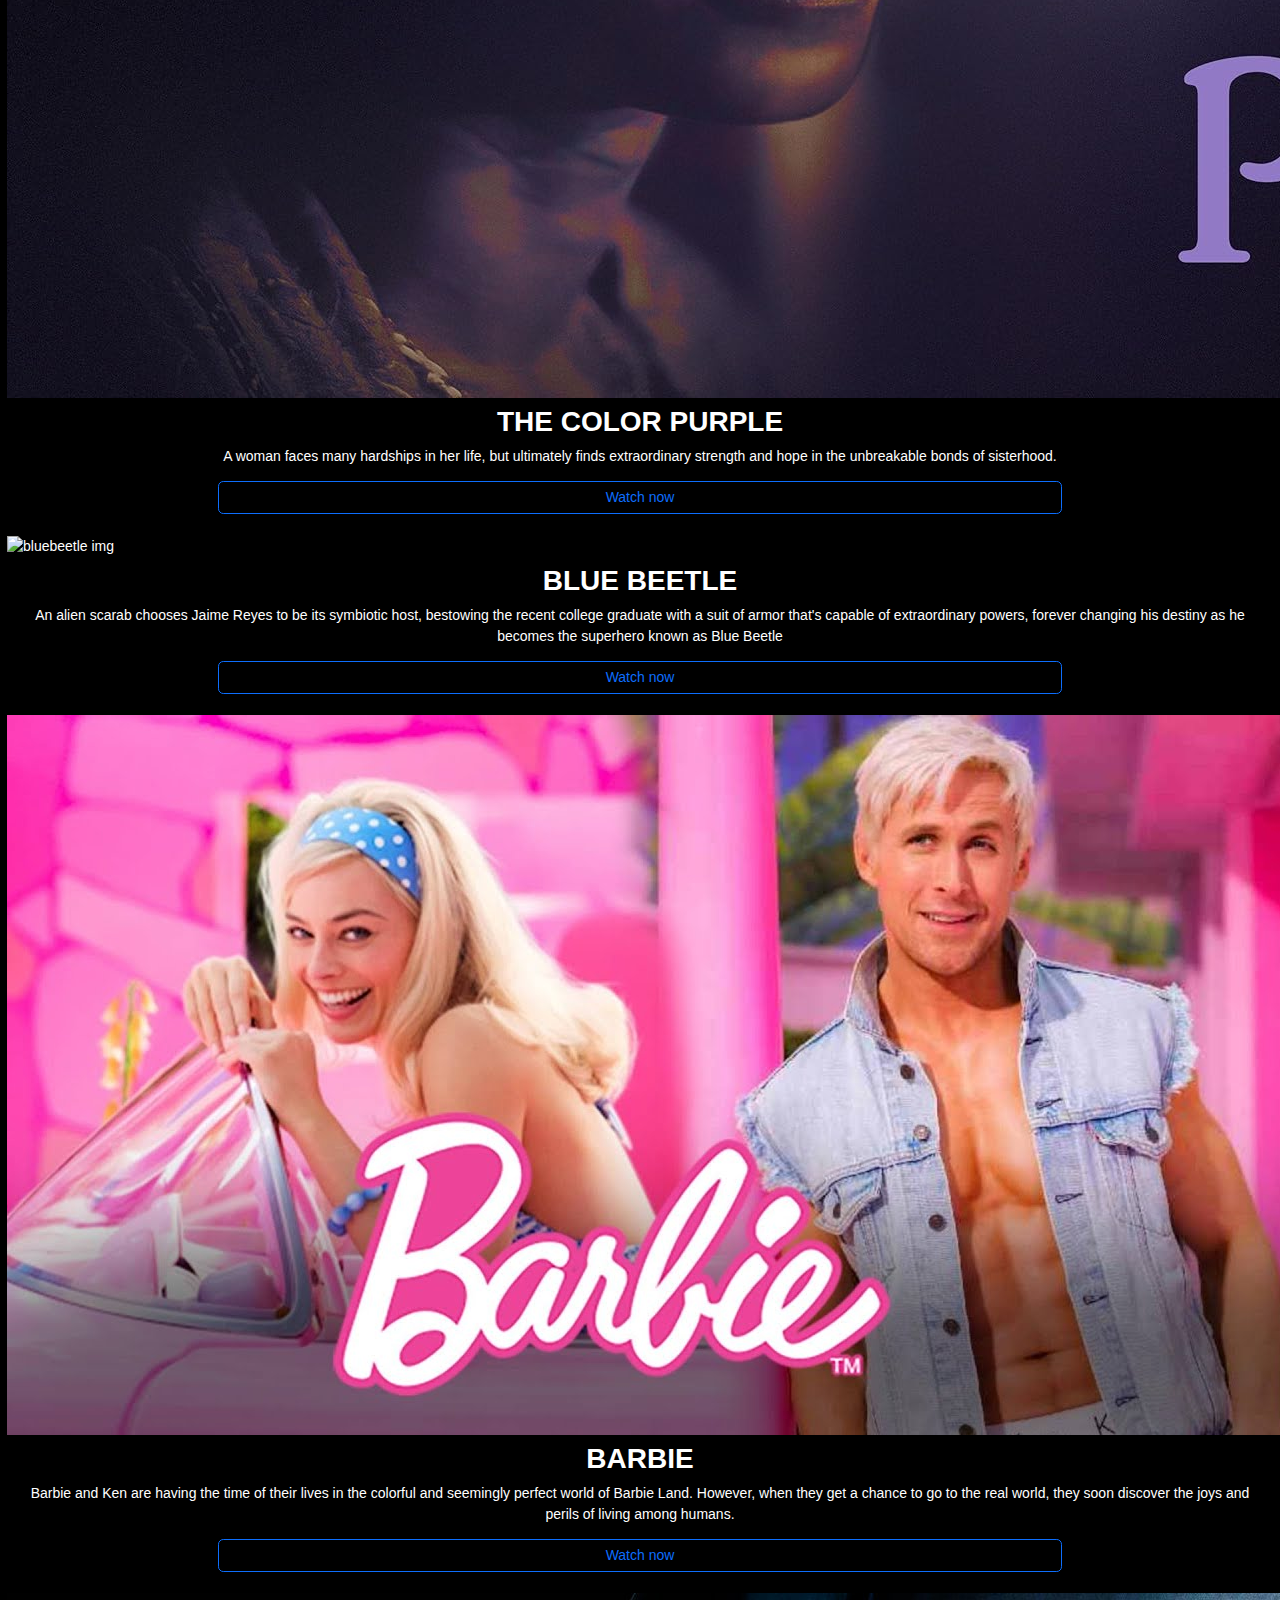
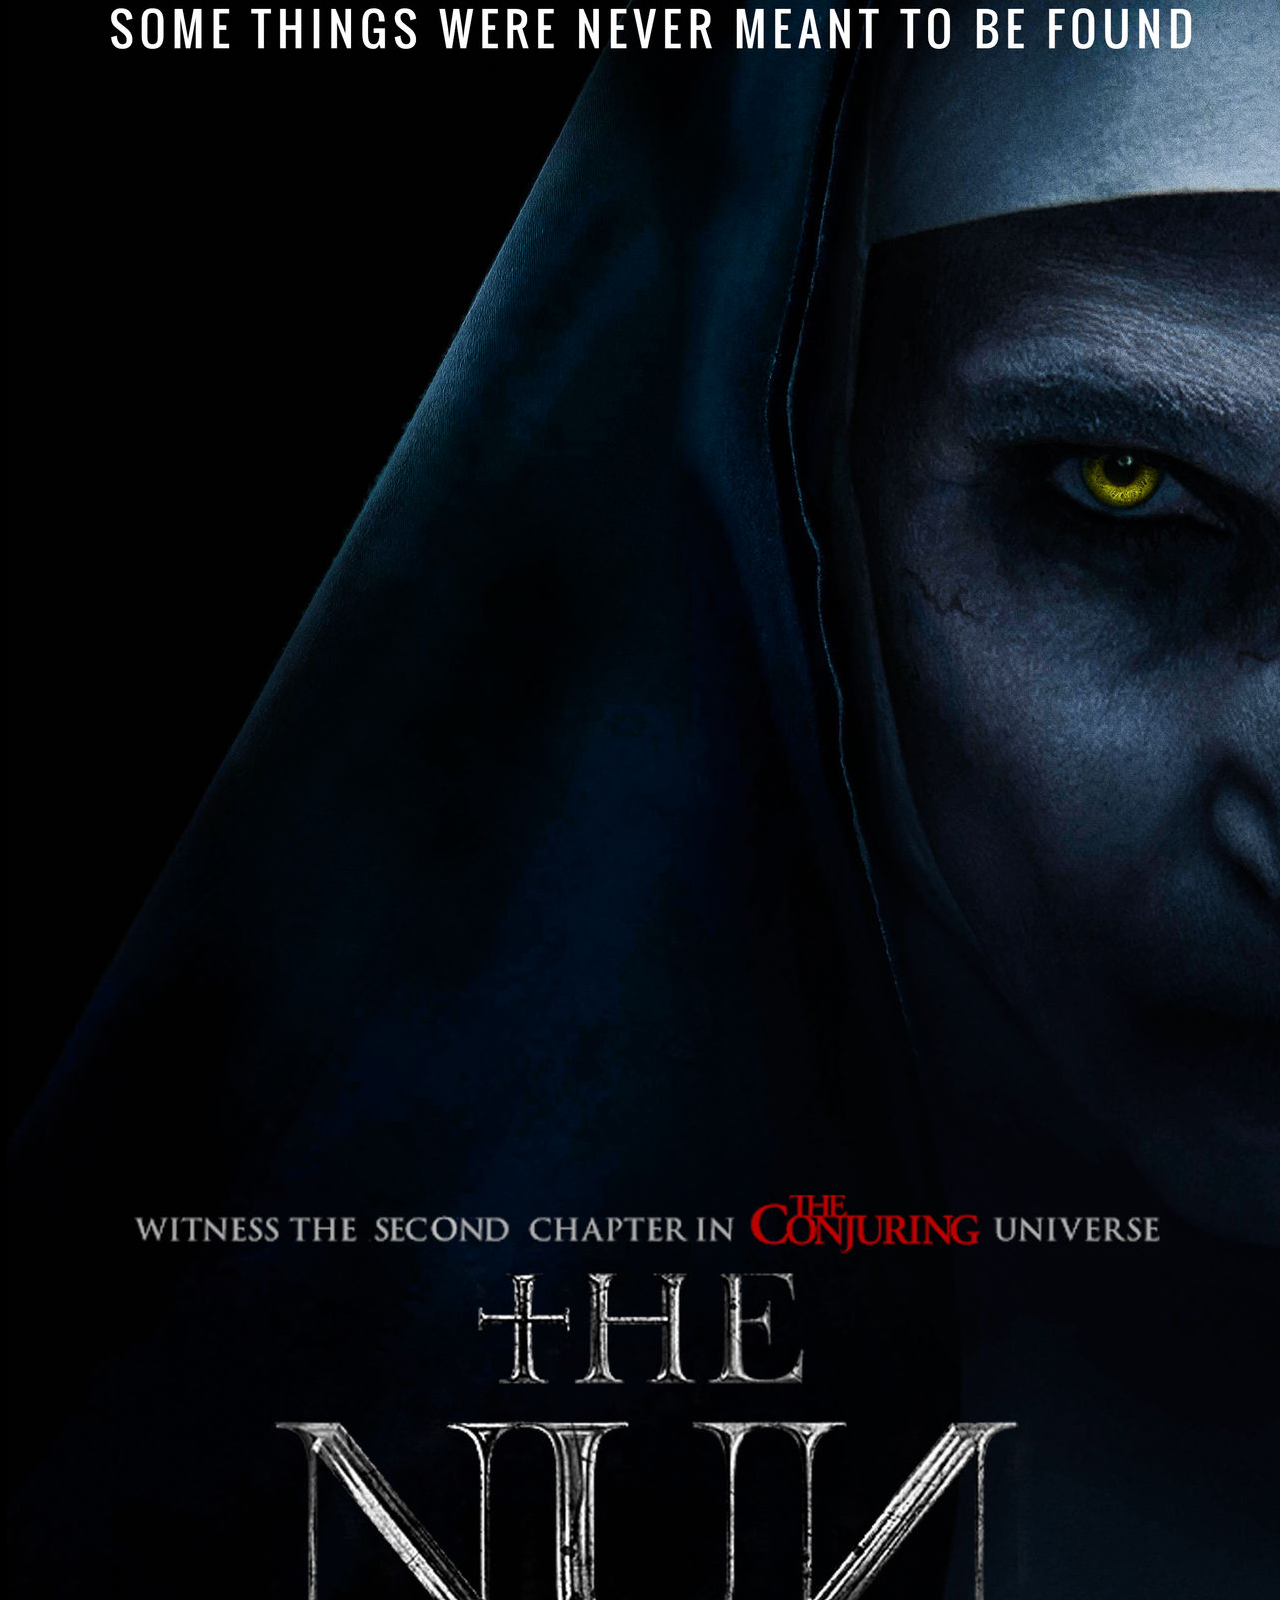
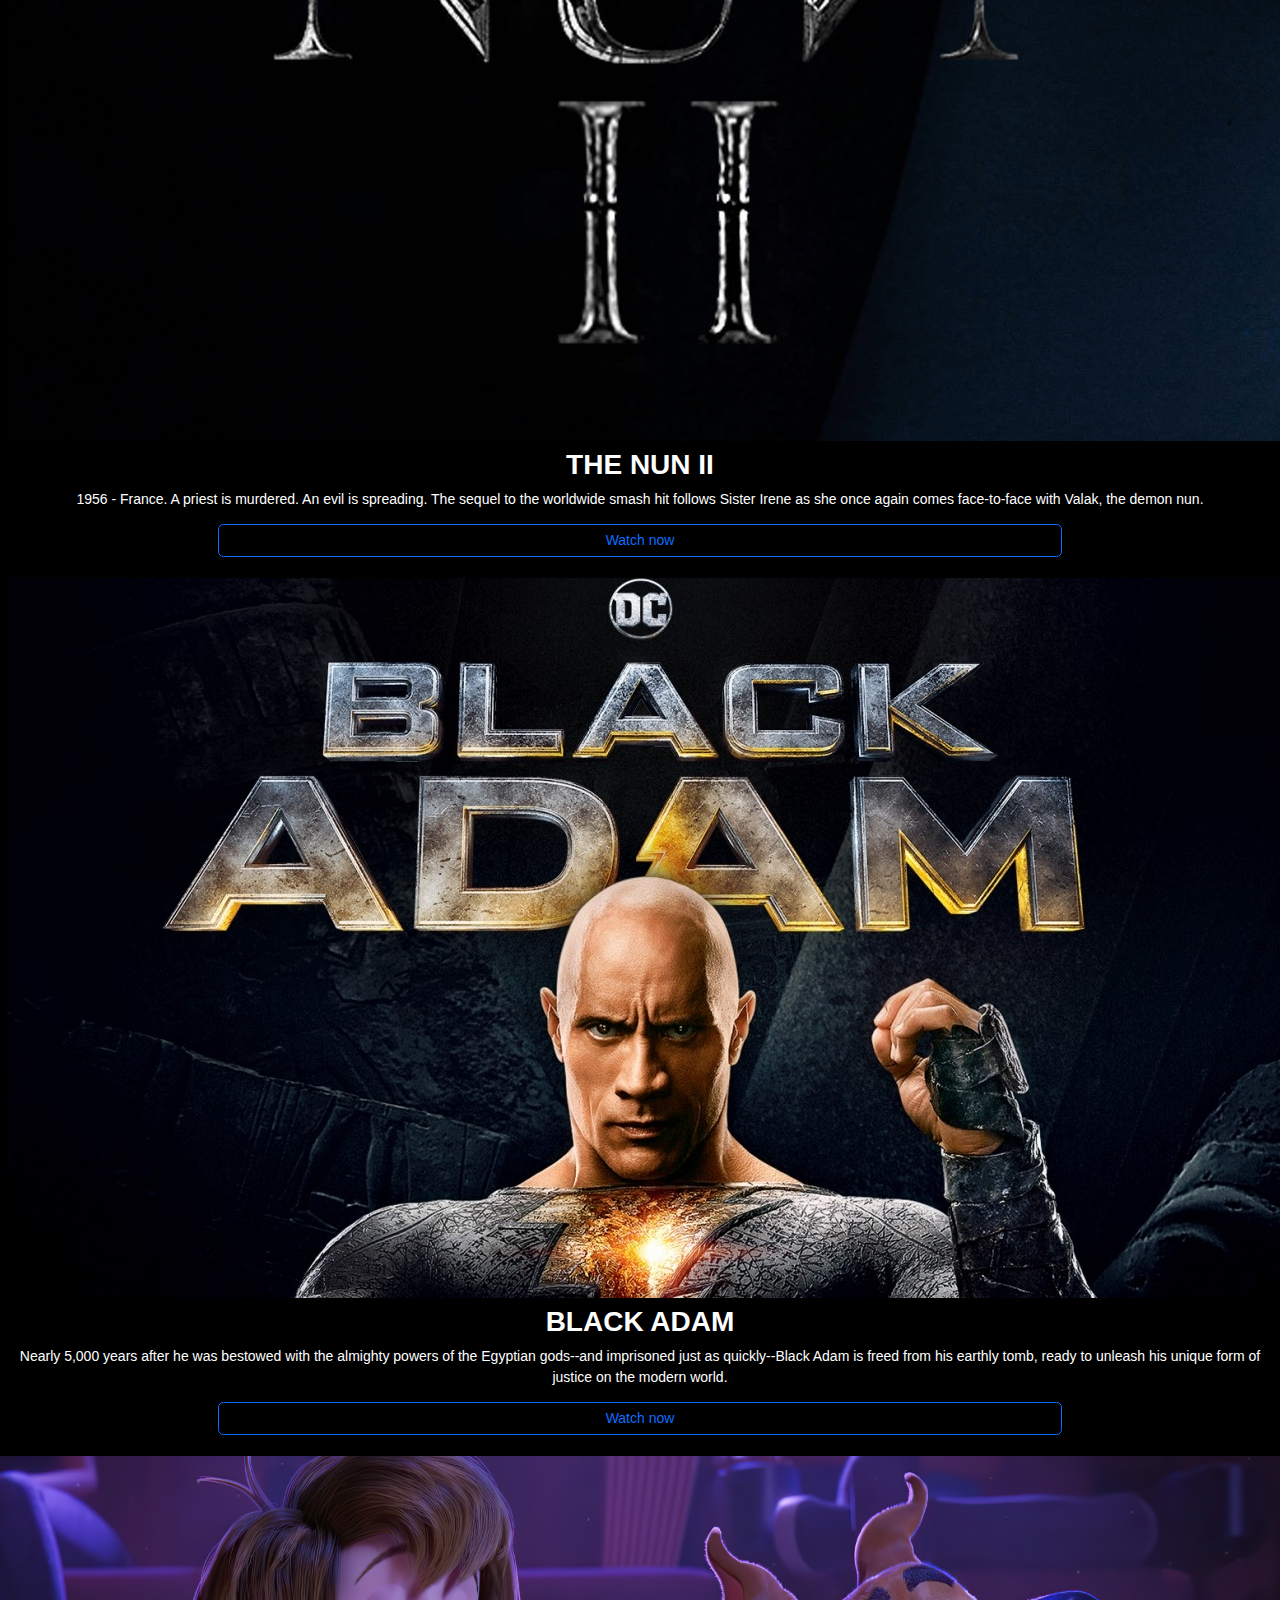
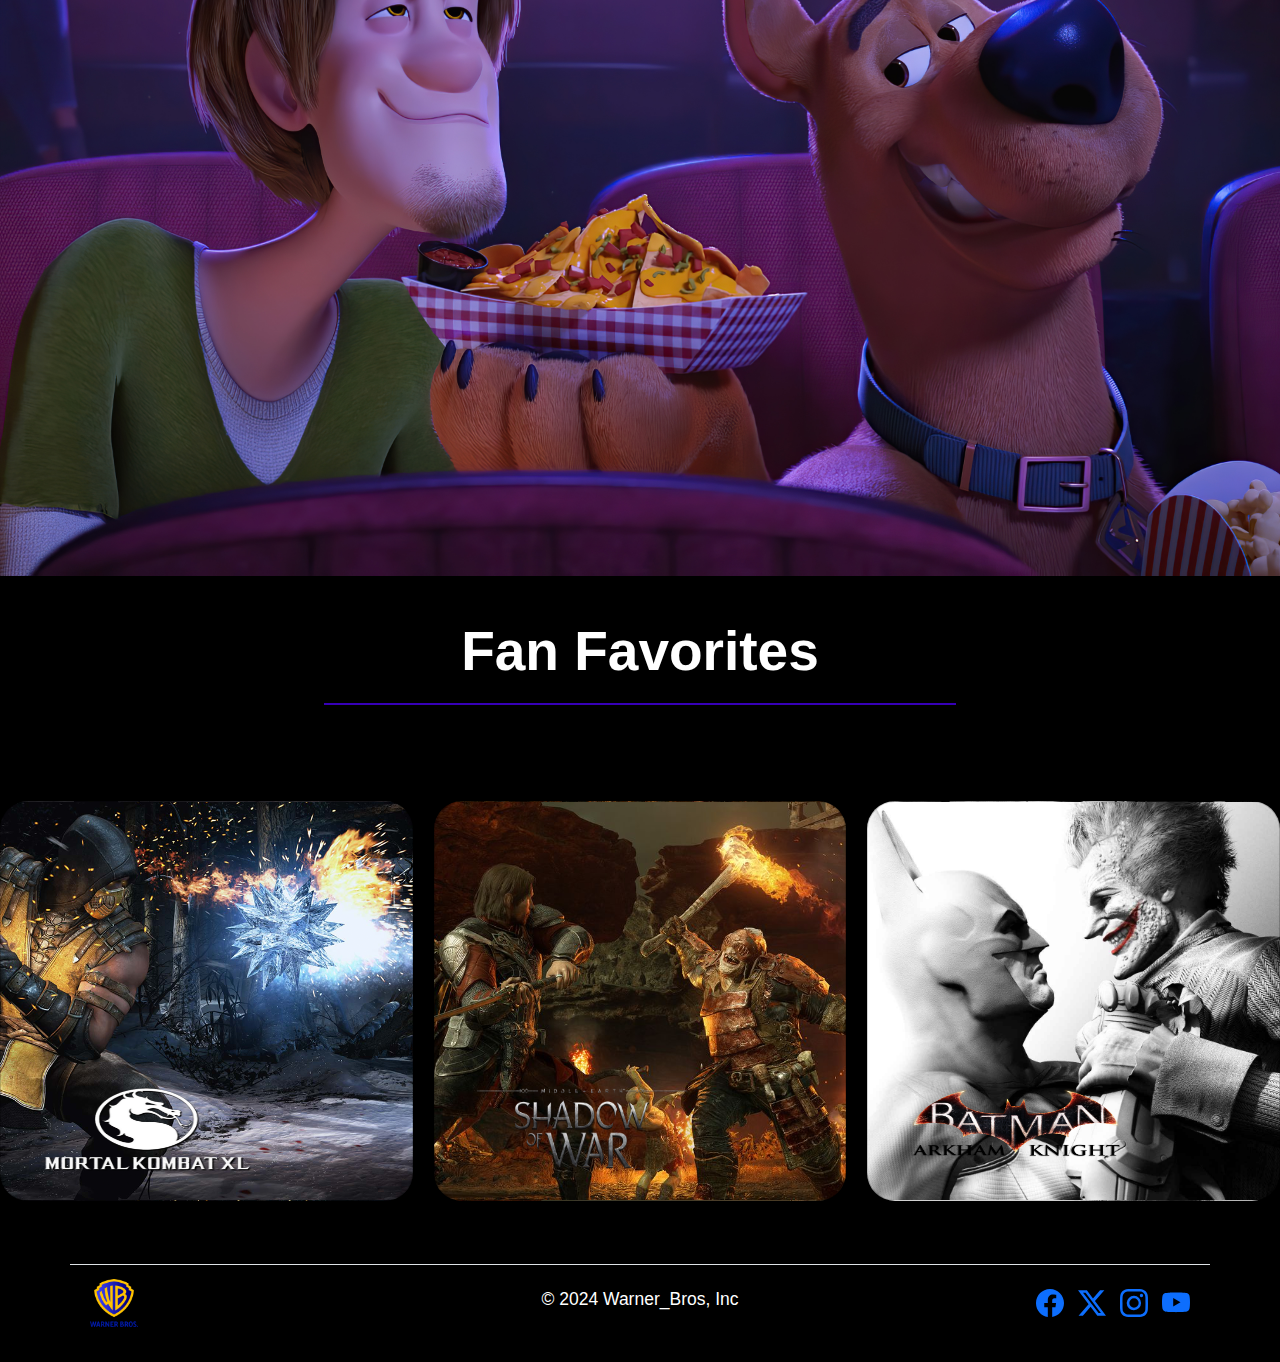
==== commit 394218ca: "Update index.html" ====
--- a/index.html
+++ b/index.html
@@ -38,7 +38,6 @@
         margin-bottom: 0;
         margin-left: 0;
       }
-      /* Media query for small resolutions */
       @media (max-width: 768px) {
             .carousel-inner{
                 height: min-content;
@@ -67,6 +66,11 @@
   width: 100%;
   height: 400px;
 }
+@media screen and (max-width: 768px){
+  .mx-2 .img{
+    object-fit: fill;
+  }
+}
     </style>
   </head>
   <body>
@@ -327,7 +331,7 @@
       <div class="modal-content">
           <div class="modal-body">
                 <div class="embed-responsive embed-responsive-16by9">
-                    <iframe class="embed-responsive-item" id="videoPlayer" allowfullscreen style="width: 650px; height: 450px;"></iframe>
+                    <iframe class="embed-responsive-item" id="videoPlayer" allowfullscreen style="width: 100%; height: 450px;"></iframe>
                 </div>
             </div>
         </div>
@@ -339,8 +343,6 @@
     </div>
   </div>  
 </section>
-
-
 
 <div class="container my-3">
   <div class="row justify-content-center">
@@ -361,12 +363,8 @@
               <img src="Images/mortal kombat xl logo.png" alt="mortal kombat xl png">
             </li>
             <li class="d-flex align-items-center me-3">
-              <i class="fab fa-video"></i>
-              <small>Earth</small>
             </li>
             <li class="d-flex align-items-center">
-              <svg xmlns="http://www.w3.org/2000/svg" viewBox="0 0 576 512"><!--!Font Awesome Free 6.5.2 by @fontawesome - https://fontawesome.com License - https://fontawesome.com/license/free Copyright 2024 Fonticons, Inc.--><path d="M0 128C0 92.7 28.7 64 64 64H320c35.3 0 64 28.7 64 64V384c0 35.3-28.7 64-64 64H64c-35.3 0-64-28.7-64-64V128zM559.1 99.8c10.4 5.6 16.9 16.4 16.9 28.2V384c0 11.8-6.5 22.6-16.9 28.2s-23 5-32.9-1.6l-96-64L416 337.1V320 192 174.9l14.2-9.5 96-64c9.8-6.5 22.4-7.2 32.9-1.6z"/></svg>
-              <small>3d</small>
             </li>
           </ul>
         </div>
@@ -381,12 +379,8 @@
               <img src="Images/shadow of war logo.png" alt="">
             </li>
             <li class="d-flex align-items-center me-3">
-              <svg class="bi me-2" width="1em" height="1em"><use xlink:href="#geo-fill"/></svg>
-              <small>Pakistan</small>
             </li>
             <li class="d-flex align-items-center">
-              <svg class="bi me-2" width="1em" height="1em"><use xlink:href="#calendar3"/></svg>
-              <small>4d</small>
             </li>
           </ul>
         </div>
@@ -401,12 +395,8 @@
               <img src="Images/batman arkham logo.png" alt="" class="Movie-logo">
             </li>
             <li class="d-flex align-items-center me-3">
-              <svg class="bi me-2" width="1em" height="1em"><use xlink:href="#geo-fill"/></svg>
-              <small>California</small>
             </li>
             <li class="d-flex align-items-center">
-              <svg class="bi me-2" width="1em" height="1em"><use xlink:href="#calendar3"/></svg>
-              <small>5d</small>
             </li>
           </ul>
         </div>
--- a/styles.css
+++ b/styles.css
@@ -63,7 +63,19 @@
   font-weight: 400;
   font-style: normal;
 }
-
+.carousel-caption {
+  font-family: Arial, Helvetica, sans-serif;
+  font-size: calc(1.525rem + 3.3vw);
+  text-align: left;
+  position: absolute;
+  bottom: 9rem;
+  color: #ffffff;
+  left: 1rem;
+  right: 0;
+  }
+.carousel-inner{
+  height: 725px;
+  } 
 
 .slick-slider button {
     position: absolute;
@@ -152,8 +164,17 @@
   }
   
   
-.featuretter{
+.featurette{
     width: 100%;
+}
+.featurette {
+  opacity: 0;
+  transform: translateY(50px);
+  transition: opacity 0.5s ease, transform 0.5s ease;
+}
+.featurette-show {
+  opacity: 1;
+  transform: translateY(0);
 }
 @import url('https://fonts.googleapis.com/css?family=Montserrat:300,400,700,800');
 
@@ -202,35 +223,35 @@
   transform: scale(1.05);
 }
 .card-content {
-  padding: 20px; /* Add padding to the card content */
+  padding: 20px; 
 }
 .card-title {
-  font-size: 1.2rem; /* Adjust the font size of the title */
-  margin-bottom: 10px; /* Add some bottom margin to the title */
+  font-size: 1.2rem; 
+  margin-bottom: 10px; 
 }
 .play-content {
-  display: none; /* Hide play content by default */
+  display: none; 
 }
 .play-button {
-  font-size: 14px; /* Adjust font size for smaller screens */
+  font-size: 14px; 
 }
 
 .card:hover .play-content {
-  display: block; /* Show play content on hover */
+  display: block;
 }
 .card-description {
-  font-size: 1rem; /* Adjust the font size of the description */
-  color: #ffffff; /* Set the text color to white */
+  font-size: 1rem; 
+  color: #ffffff; 
 }
 @media screen and (max-width: 1200px) {
   .card {
-    flex-basis: calc(33.33% - 20px); /* Adjust card width for smaller screens */
+    flex-basis: calc(33.33% - 20px); 
   }
 }
 
 @media screen and (max-width: 768px) {
   .card {
-    flex-basis: calc(50% - 20px); /* Adjust card width for phone resolutions */
+    flex-basis: calc(50% - 20px); 
   }
 }
 .movie-card::after {
@@ -240,71 +261,72 @@
   left: 0;
   width: 100%;
   height: 100%;
-  background: linear-gradient(to bottom, rgba(0, 0, 0, 0), rgba(0, 0, 0, 0.2)); /* Adjust gradient colors and opacity */
-  pointer-events: none; /* Ensures the pseudo-element doesn't interfere with clicks */
-  z-index: 2; /* Ensures the gradient layer is behind the content */
+  background: linear-gradient(to bottom, rgba(0, 0, 0, 0), rgba(0, 0, 0, 0.2)); 
+  pointer-events: none;
+  z-index: 2; 
 }
 
 .card img {
   width: 100%;
-  height: 300px; /* Adjust the height of the image */
-  filter: none;
+  height: 26rem; 
 }
 
 .info {
-  padding: 10px; /* Adjust the padding inside the card */
+  padding: 10px; 
   color:#fff;
 }
 
 .info h2 {
   margin-top: 0;
-  font-size: 18px; /* Adjust the font size of the movie title */
+  font-size: 18px; 
   text-align: center;
 }
 
 .info p {
-  font-size: 14px; /* Adjust the font size of the movie description */
+  font-size: 14px; 
   margin-top: 0.5cm;
 }
 
 @media screen and (max-width: 768px) {
   .card {
-    width: 150px; /* Adjust the width of the card for smaller screens */
-    height: 250px; /* Adjust the height of the card for smaller screens */
+    width: 100%;
+    height: 250px; 
   }
 
   .card img {
-    height: 150px; /* Adjust the height of the image for smaller screens */
+    height: 150px;
+    object-fit: fill;
+    width: 100%;
   }
 
   .info {
-    padding: 8px; /* Adjust the padding inside the card for smaller screens */
+    padding: 8px;
   }
 
   .info h2 {
-    font-size: 16px; /* Adjust the font size of the movie title for smaller screens */
+    font-size: 16px; 
   }
 
   .info p {
-    font-size: 12px; /* Adjust the font size of the movie description for smaller screens */
+    font-size: 12px; 
   }
 }
 .featurette-divider {
-  border-color: 7px solid #1b007d; /* Increase border thickness to 3 pixels */
+  border-color: 7px solid #1b007d; 
 }
 
 .modal-body {
   text-align: center;
 }
 
-/* Center modal content vertically */
+
 .modal-dialog {
   display: flex;
   align-items: center;
   justify-content: center;
   min-height: calc(100% - 1rem);
 }
-/* Style modal title */
+
 .modal-title {
   font-size: 24px;
 }
@@ -344,12 +366,57 @@
   text-align: center;
   font-size: 20px;
   font-weight: bold;
-  margin-bottom: 20px; /* Add spacing below the divider */
-  border-bottom: 2px solid #3700b8; /* Add a border below the divider */
-  padding-bottom: 10px; /* Add padding below the divider */
+  margin-bottom: 20px; 
+  border-bottom: 2px solid #3700b8; 
+  padding-bottom: 10px; 
 }
 
 .modal-lg{
   width: 700px;
   height: 500px;
+}
+@media (max-width: 768px) {
+  .carousel-inner{
+      height: min-content;
+  }
+.carousel-caption {
+  position: relative; 
+  margin-top: 10px; 
+  text-align: left;
+  align-items: center;
+  left: 0;
+  font-size: 2rem;
+  width: 100%;
+  bottom: 0;
+ }
+.carousel-control {
+top: calc(50% - 20px); 
+ }
+}
+@media (max-width: 576px) { 
+.modal-dialog {
+max-width: 90%;
+margin: auto;
+}
+}
+
+@media (min-width: 577px) and (max-width: 768px) { 
+.modal-dialog {
+max-width: 70%;
+margin: auto;
+}
+}
+
+@media (min-width: 769px) and (max-width: 992px) { 
+.modal-dialog {
+max-width: 50%;
+margin: auto;
+}
+}
+
+@media (min-width: 993px) { 
+.modal-dialog {
+max-width: 40%;
+margin: auto;
+}
 }